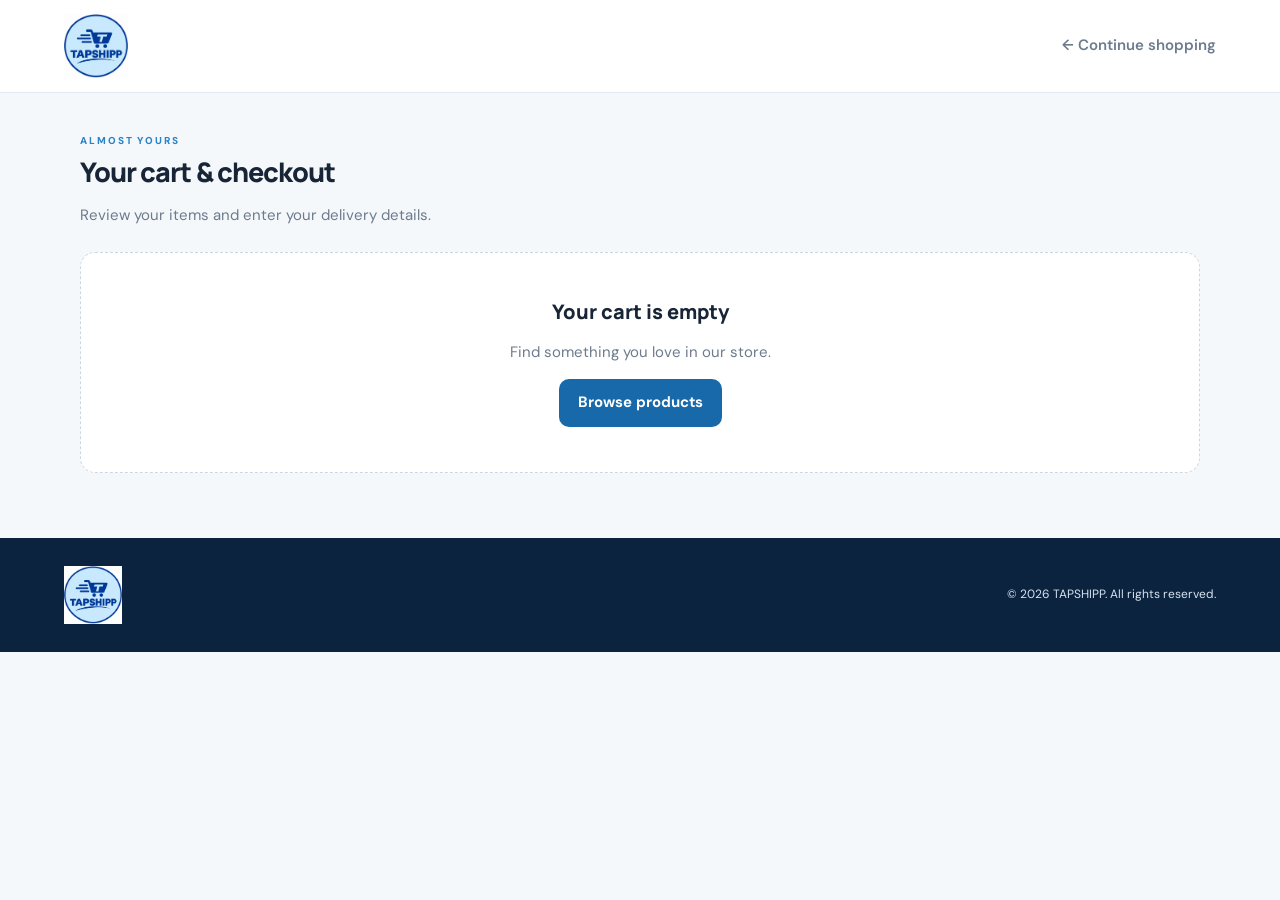
==== checkout.html @ 96ce44f7 "Update checkout.html" ====
<!doctype html>
<html lang="en">
<head>
  <meta charset="utf-8">
  <meta name="viewport" content="width=device-width, initial-scale=1">
  <meta name="theme-color" content="#102b4e">

  <title>Your Cart & Checkout | TAPSHIPP</title>

  <link rel="stylesheet" href="style.css">
  <link rel="preconnect" href="https://script.google.com">
  <link rel="preconnect" href="https://script.googleusercontent.com">

  <script src="https://checkout.razorpay.com/v1/checkout.js"></script>
  <script defer src="app.js"></script>

  <style>
    .site-header .brand,
    .site-footer .brand {
      display: inline-flex;
      align-items: center;
      text-decoration: none;
    }

    .site-logo {
      display: block;
      width: 150px;
      height: 64px;
      object-fit: contain;
      object-position: left center;
    }

    .footer-brand .site-logo {
      width: 135px;
      height: 58px;
    }

    .free-delivery {
      color: #16803c;
      font-weight: 700;
    }

    @media (max-width: 600px) {
      .site-logo {
        width: 118px;
        height: 52px;
      }

      .footer-brand .site-logo {
        width: 110px;
        height: 48px;
      }
    }
  </style>
</head>

<body data-page="checkout">

  <header class="site-header">
    <a class="brand" href="index.html" aria-label="TAPSHIPP home">
      <img class="site-logo" src="tapshipp-logo.png" alt="TAPSHIPP — Shop Smart. Live Better.">
    </a>
    <a class="back-link" href="index.html">← Continue shopping</a>
  </header>

  <main class="page-shell checkout-shell">

    <div class="page-title">
      <span class="eyebrow">ALMOST YOURS</span>
      <h1>Your cart & checkout</h1>
      <p class="muted">Review your items and enter your delivery details.</p>
    </div>

    <div id="checkoutEmpty" class="empty-state hidden">
      <strong>Your cart is empty</strong>
      <p>Find something you love in our store.</p>
      <a class="btn btn-primary" href="index.html">Browse products</a>
    </div>

    <div id="checkoutLayout" class="checkout-layout">

      <section class="checkout-main">

        <div class="panel">
          <div class="panel-heading">
            <h2>1. Your items</h2>
            <button id="clearCart" class="text-button">Clear cart</button>
          </div>
          <div id="cartItems"></div>
        </div>

        <form id="checkoutForm" class="panel checkout-form">

          <div class="panel-heading">
            <h2>2. Delivery information</h2>
          </div>

          <div class="form-grid">

            <label>Full name
              <input name="customerName" autocomplete="name" required maxlength="100" placeholder="Your full name">
            </label>

            <label>Mobile number
              <input name="phone" type="tel" inputmode="numeric" autocomplete="tel" required pattern="[6-9][0-9]{9}" maxlength="10" placeholder="10-digit mobile number">
            </label>

            <label class="full-field">Email address (optional)
              <input name="email" type="email" autocomplete="email" maxlength="150" placeholder="you@example.com">
            </label>

            <label class="full-field">House / building / street
              <textarea name="address" autocomplete="street-address" required maxlength="500" rows="3" placeholder="Enter your complete delivery address"></textarea>
            </label>

            <label>City / Town
              <input name="city" required maxlength="80" placeholder="City or town">
            </label>

            <label>District
              <input name="district" required maxlength="80" placeholder="District">
            </label>

            <label>State
              <input name="state" required maxlength="80" value="Kerala">
            </label>

            <label>PIN code
              <input name="pincode" inputmode="numeric" required pattern="[1-9][0-9]{5}" maxlength="6" placeholder="6-digit PIN code">
            </label>

            <label class="full-field">Order note (optional)
              <textarea name="note" rows="2" maxlength="300" placeholder="Any delivery instructions?"></textarea>
            </label>

          </div>

          <div class="payment-note">
            <strong>Secure online payment with Razorpay</strong>
            <p>Pay using the payment methods enabled on your Razorpay account, such as UPI, cards or netbanking. Your order is confirmed only after TAPSHIPP verifies the payment.</p>
          </div>

          <label class="consent">
            <input type="checkbox" required>
            I confirm that my contact and delivery details are correct.
          </label>

          <button class="btn btn-primary btn-wide" type="submit" id="placeOrderBtn">
            Pay securely with Razorpay <span>→</span>
          </button>

          <p class="fine-print">
            By placing this order, you agree to the store's delivery, return and privacy policies.
          </p>

          <div id="checkoutMessage" class="form-message" role="status"></div>

        </form>
      </section>

     
<aside class="panel order-summary">
  <h2>Order summary</h2>

  <div class="summary-line">
    <span>Items subtotal</span>
    <strong id="subtotalValue">₹0.00</strong>
  </div>

  <div class="summary-line">
    <span>Delivery</span>
    <strong id="deliveryValue" class="free-delivery">FREE</strong>
  </div>

  <div class="summary-line total-line">
    <span>Estimated total</span>
    <strong id="totalValue">₹0.00</strong>
  </div>

  <p class="fine-print">
    Enjoy FREE DELIVERY on your TAPSHIPP orders!
  </p>
</aside>
  
        <div class="summary-line total-line">
          <span>Estimated total</span>
          <strong id="totalValue">₹0.00</strong>
        </div>

        <p class="fine-print">
          Enjoy FREE DELIVERY on your TAPSHIPP orders!
        </p>

      </aside>

    </div>
  </main>


<footer class="site-footer">
  <a class="brand footer-brand" href="index.html" aria-label="TAPSHIPP home">
    <img class="site-logo" src="tapshipp-logo.png" alt="TAPSHIPP — Shop Smart. Live Better.">
  </a>
  <p>© <span id="year"></span> TAPSHIPP. All rights reserved.</p>
</footer>


</body>
</html>
---- style.css ----
@import url('https://fonts.googleapis.com/css2?family=DM+Sans:wght@400;500;600;700;800&family=Manrope:wght@400;500;600;700;800&display=swap');
:root{--navy:#102b4e;--blue:#1769aa;--blue2:#2589d7;--ink:#172536;--muted:#6c7b8d;--line:#e4eaf0;--bg:#f5f8fb;--white:#fff;--green:#16845b;--red:#c44545;--shadow:0 12px 35px rgba(16,43,78,.08);--radius:18px}
*{box-sizing:border-box}html{scroll-behavior:smooth}body{margin:0;background:var(--bg);color:var(--ink);font-family:'DM Sans',Arial,sans-serif;font-size:15px;line-height:1.55}a{color:inherit;text-decoration:none}button,input,textarea,select{font:inherit}button{cursor:pointer}.announcement{padding:8px 16px;background:#0c2340;color:#dceaf8;text-align:center;font-size:12px;letter-spacing:.04em}.site-header{height:auto;min-height:76px;padding:14px max(5vw,22px);background:#fff;display:flex;align-items:center;gap:28px;border-bottom:1px solid var(--line);position:relative;z-index:3}.brand{display:flex;align-items:center;gap:10px;color:var(--navy);font-family:Manrope,sans-serif;font-weight:800;font-size:19px;letter-spacing:.035em;white-space:nowrap}.brand small{display:block;font:700 8px 'DM Sans',sans-serif;letter-spacing:.17em;color:#7c8da0}.brand-mark{width:44px;height:44px;flex:0 0 44px;display:block;object-fit:contain;border-radius:50%;background:#fff}.header-search{display:flex;flex:1;max-width:620px;height:43px;border:1px solid #dce4ec;border-radius:10px;overflow:hidden;background:#f8fafc}.header-search input{border:0;background:transparent;outline:0;padding:0 15px;min-width:0;flex:1}.header-search button{width:48px;border:0;background:var(--blue);color:white;font-size:24px}.header-actions{margin-left:auto;display:flex;align-items:center;gap:25px;font-weight:600;font-size:14px}.cart-link{white-space:nowrap}.count{display:inline-grid;place-items:center;min-width:22px;height:22px;padding:0 5px;border-radius:99px;background:#e7f2fb;color:var(--blue);font-size:12px;margin-left:4px}.back-link{margin-left:auto;color:var(--muted);font-weight:600}.hero{margin:26px auto 0;width:min(1180px,92%);min-height:360px;border-radius:25px;overflow:hidden;background:linear-gradient(115deg,#102b4e 0%,#164d7c 60%,#2187c9 100%);color:#fff;display:flex;align-items:center;justify-content:space-between;padding:55px 8%;position:relative}.hero-copy{max-width:560px;position:relative;z-index:1}.eyebrow{font-size:10px;font-weight:800;letter-spacing:.19em;color:#2a83c6}.hero .eyebrow{color:#a8d9ff}.hero h1{font:800 clamp(34px,5vw,57px)/1.12 Manrope,sans-serif;letter-spacing:-.045em;margin:13px 0}.hero h1 em{font-style:normal;color:#9bd8ff}.hero p{max-width:440px;color:#d4e6f5;margin:0 0 25px}.hero-art{width:330px;height:260px;position:relative;display:grid;place-items:center}.hero-circle{position:absolute;width:260px;height:260px;border-radius:50%;background:rgba(255,255,255,.09);border:1px solid rgba(255,255,255,.16)}.hero-card{position:relative;width:190px;height:220px;transform:rotate(7deg);border-radius:18px;background:linear-gradient(145deg,#fff,#d9edfa);color:var(--navy);box-shadow:0 25px 50px #061b3470;padding:24px;display:flex;flex-direction:column;justify-content:space-between}.hero-card span{align-self:flex-start;background:#e0f2ff;color:#1769aa;font-size:10px;font-weight:800;padding:4px 9px;border-radius:20px}.hero-card strong{font:800 36px/.95 Manrope;letter-spacing:-.05em}.hero-card small{font-size:8px;letter-spacing:.15em;color:#65819a;font-weight:800}.btn{display:inline-flex;align-items:center;justify-content:center;gap:12px;border:0;border-radius:10px;padding:12px 19px;font-weight:700;transition:.2s}.btn:hover{transform:translateY(-1px);filter:brightness(1.04)}.btn-light{background:#fff;color:var(--navy)}.btn-primary{background:var(--blue);color:#fff}.btn-outline{background:#fff;border:1px solid #cdd9e5;color:var(--navy)}.btn-wide{width:100%;padding:15px}.section{width:min(1180px,92%);margin:55px auto}.section-heading{display:flex;align-items:end;justify-content:space-between;margin-bottom:22px;gap:20px}.section-heading h2,.page-title h1{font:800 27px/1.2 Manrope,sans-serif;letter-spacing:-.035em;margin:5px 0}.muted{color:var(--muted)}.section-heading p{margin:5px 0 0}.category-list{display:flex;gap:10px;flex-wrap:wrap}.category-chip{border:1px solid var(--line);background:#fff;border-radius:30px;padding:9px 17px;color:#526579;font-weight:600}.category-chip.active,.category-chip:hover{background:var(--navy);border-color:var(--navy);color:#fff}.sort-select{border:1px solid var(--line);background:#fff;border-radius:9px;padding:10px 13px;color:#40556b}.product-grid{display:grid;grid-template-columns:repeat(4,minmax(0,1fr));gap:18px}.product-card{background:#fff;border:1px solid #e9eef3;border-radius:15px;overflow:hidden;transition:.22s;min-width:0}.product-card:hover{transform:translateY(-4px);box-shadow:var(--shadow)}.product-image-link{display:block;background:#eef3f7;aspect-ratio:1.12/1;position:relative;overflow:hidden}.product-image-link img{width:100%;height:100%;object-fit:cover;display:block;transition:transform .3s}.product-card:hover img{transform:scale(1.04)}.discount-tag{position:absolute;left:12px;top:12px;background:#e8f6ef;color:#13764f;border-radius:5px;padding:4px 7px;font-size:11px;font-weight:800}.product-card-body{padding:14px}.product-category{font-size:10px;text-transform:uppercase;letter-spacing:.12em;color:#7b8b9b;font-weight:800}.product-card h3{font-size:14px;line-height:1.35;margin:6px 0 8px;min-height:38px}.price-row{display:flex;align-items:baseline;gap:8px;flex-wrap:wrap}.price{font-size:18px;font-weight:800;color:var(--navy)}.mrp{font-size:12px;color:#8996a4;text-decoration:line-through}.card-actions{display:flex;gap:8px;margin-top:13px}.card-actions .btn{flex:1;padding:9px 8px;font-size:12px}.trust-strip{width:min(1180px,92%);margin:55px auto;background:#eaf2f8;border-radius:16px;padding:23px 30px;display:flex;justify-content:space-around;gap:20px}.trust-strip>div{display:flex;align-items:center;gap:12px}.trust-strip b{width:38px;height:38px;border-radius:12px;background:#fff;color:var(--blue);display:grid;place-items:center;font-size:20px}.trust-strip strong,.trust-strip small{display:block}.trust-strip small{font-size:11px;color:var(--muted)}.site-footer{background:#0c2340;color:#d5e3ef;padding:28px max(5vw,22px);display:flex;align-items:center;justify-content:space-between;gap:20px;font-size:12px}.footer-brand{color:white}.footer-brand small{color:#91a8bd}.site-footer>div{display:flex;gap:18px}.page-shell{width:min(1120px,92%);margin:25px auto 65px}.breadcrumbs{font-size:12px;color:#8190a0;margin-bottom:20px}.breadcrumbs a{color:var(--blue)}.product-detail{display:grid;grid-template-columns:minmax(0,1.05fr) minmax(0,.95fr);gap:42px;background:#fff;border:1px solid var(--line);border-radius:18px;padding:25px}.gallery-main{aspect-ratio:1/1;background:#f0f4f7;border-radius:13px;overflow:hidden}.gallery-main img{width:100%;height:100%;object-fit:contain}.thumbs{display:flex;gap:10px;margin-top:12px;flex-wrap:wrap}.thumb{width:65px;height:65px;border:2px solid transparent;border-radius:9px;padding:2px;background:#f1f4f7;overflow:hidden}.thumb.active{border-color:var(--blue)}.thumb img{width:100%;height:100%;object-fit:cover}.detail-info{padding:8px 4px}.detail-info h1{font:800 29px/1.2 Manrope;letter-spacing:-.04em;margin:8px 0}.brand-line{color:#7a8a99;font-size:13px}.detail-price{display:flex;align-items:center;gap:11px;margin:18px 0 4px}.detail-price .price{font-size:28px}.detail-discount{color:#16845b;font-weight:800;font-size:13px}.stock{font-size:12px;font-weight:700;color:var(--green);margin:12px 0}.stock.out{color:var(--red)}.detail-description{color:#58697a;margin:18px 0}.detail-info h3{font-size:14px;margin:18px 0 8px}.feature-list{padding-left:19px;color:#53677a;font-size:13px}.feature-list li{margin:5px 0}.quantity-row{display:flex;align-items:center;gap:13px;margin:20px 0}.quantity-control{display:flex;align-items:center;border:1px solid var(--line);border-radius:8px;overflow:hidden}.quantity-control button{border:0;background:#f5f8fb;width:34px;height:36px}.quantity-control span{min-width:35px;text-align:center;font-weight:700}.detail-actions{display:flex;gap:10px}.detail-actions .btn{flex:1}.info-accordion{border-top:1px solid var(--line);padding:13px 0}.info-accordion summary{font-weight:700;font-size:13px;cursor:pointer}.info-accordion p{font-size:13px;color:var(--muted);margin:8px 0 0}.related-section{margin-top:45px}.compact-grid{grid-template-columns:repeat(4,minmax(0,1fr))}.loading{grid-column:1/-1;padding:45px;text-align:center;color:var(--muted)}.empty-state{padding:45px 20px;text-align:center;background:#fff;border:1px dashed #cbd7e2;border-radius:15px}.empty-state strong{font:800 20px Manrope}.empty-state p{color:var(--muted)}.hidden{display:none!important}.checkout-shell{max-width:1120px}.page-title{margin:35px 0 25px}.checkout-layout{display:grid;grid-template-columns:minmax(0,1.5fr) minmax(270px,.8fr);gap:22px;align-items:start}.checkout-main{display:grid;gap:18px}.panel{background:#fff;border:1px solid var(--line);border-radius:15px;padding:22px}.panel-heading{display:flex;justify-content:space-between;align-items:center;margin-bottom:17px}.panel h2{font:800 17px Manrope;margin:0}.text-button{border:0;background:transparent;color:var(--red);font-size:12px;font-weight:700}.cart-row{display:grid;grid-template-columns:75px 1fr auto;gap:13px;padding:13px 0;border-top:1px solid #edf1f4;align-items:center}.cart-row:first-child{border-top:0}.cart-row img{width:75px;height:75px;object-fit:cover;border-radius:9px;background:#f1f4f7}.cart-row h3{font-size:13px;margin:0 0 4px}.cart-row .muted{font-size:11px}.cart-row-end{text-align:right}.cart-row-end strong{display:block;color:var(--navy)}.remove-item{border:0;background:none;color:var(--red);font-size:11px;margin-top:4px}.mini-qty{display:flex;align-items:center;gap:7px;margin-top:6px}.mini-qty button{width:23px;height:23px;border:1px solid var(--line);background:#fff;border-radius:5px}.checkout-form .panel-heading{margin-bottom:20px}.form-grid{display:grid;grid-template-columns:1fr 1fr;gap:14px}.form-grid label{font-size:12px;font-weight:700;color:#536477;display:flex;flex-direction:column;gap:6px}.form-grid input,.form-grid textarea{width:100%;border:1px solid #dce4eb;border-radius:8px;padding:11px 12px;outline:0;background:#fff;color:var(--ink)}.form-grid input:focus,.form-grid textarea:focus{border-color:var(--blue);box-shadow:0 0 0 3px #1769aa16}.full-field{grid-column:1/-1}.payment-note{margin:20px 0 14px;padding:14px;border-radius:10px;background:#f0f6fb;border:1px solid #dfebf5}.payment-note strong{font-size:13px}.payment-note p{font-size:11px;color:var(--muted);margin:4px 0 0}.consent{display:flex;gap:9px;align-items:flex-start;font-size:11px;color:#5f6f7e;margin:15px 0}.consent input{margin-top:3px}.fine-print{font-size:10px;color:#8995a1}.form-message{font-size:12px;margin-top:10px;color:var(--red)}.order-summary{position:sticky;top:20px}.order-summary h2{margin-bottom:20px}.summary-line{display:flex;justify-content:space-between;gap:15px;padding:10px 0;border-bottom:1px solid #edf1f4;font-size:13px}.summary-line strong{color:var(--navy)}.total-line{font-size:15px;border:0;padding-top:17px}.success-wrap{min-height:75vh;display:grid;place-items:center;padding:30px 16px}.success-card{max-width:560px;width:100%;background:#fff;border:1px solid var(--line);border-radius:20px;padding:42px;text-align:center;box-shadow:var(--shadow)}.success-icon{width:58px;height:58px;margin:0 auto 20px;background:#e5f6ee;color:#16845b;border-radius:50%;display:grid;place-items:center;font-size:28px;font-weight:800}.success-card h1{font:800 29px/1.2 Manrope;letter-spacing:-.04em}.success-card p{color:var(--muted)}.order-reference{margin:24px 0;padding:15px;background:#f2f6f9;border-radius:10px;color:#718091;font-size:11px}.order-reference strong{display:block;color:var(--navy);font-size:18px;margin-top:4px}.small{font-size:11px}
@media(max-width:900px){.product-grid,.compact-grid{grid-template-columns:repeat(3,minmax(0,1fr))}.hero{padding:42px 6%}.hero-art{width:260px}.product-detail{gap:25px}.checkout-layout{grid-template-columns:1fr}.order-summary{position:static;grid-row:1}.trust-strip{flex-wrap:wrap;justify-content:flex-start}}
@media(max-width:650px){.site-header{padding:12px 4%;gap:12px;flex-wrap:wrap}.brand{font-size:16px;gap:8px}.brand-mark{width:38px;height:38px;flex-basis:38px}.header-search{order:3;flex-basis:100%;max-width:none;height:40px}.header-actions{gap:13px;font-size:12px}.back-link{font-size:12px}.hero{width:92%;min-height:300px;padding:32px 25px;border-radius:18px}.hero-art{position:absolute;right:-65px;bottom:-35px;opacity:.42;transform:scale(.8)}.hero-copy{max-width:100%}.hero h1{font-size:37px}.hero p{font-size:13px;max-width:290px}.section{margin:40px auto}.section-heading h2{font-size:23px}.product-grid,.compact-grid{grid-template-columns:repeat(2,minmax(0,1fr));gap:11px}.product-card-body{padding:10px}.product-card h3{font-size:12px;min-height:34px}.price{font-size:16px}.card-actions{gap:5px}.card-actions .btn{font-size:10px;padding:8px 5px}.product-heading{align-items:flex-start;flex-direction:column}.sort-select{width:100%}.trust-strip{padding:18px;display:grid;grid-template-columns:1fr;gap:14px}.site-footer{flex-direction:column;align-items:flex-start}.site-footer>div{flex-wrap:wrap}.product-detail{grid-template-columns:1fr;padding:14px;gap:20px}.detail-info h1{font-size:25px}.detail-actions{flex-direction:column}.page-shell{margin-top:17px}.panel{padding:16px}.form-grid{grid-template-columns:1fr}.full-field{grid-column:auto}.cart-row{grid-template-columns:58px 1fr auto;gap:9px}.cart-row img{width:58px;height:58px}.cart-row h3{font-size:12px}.cart-row-end strong{font-size:12px}.success-card{padding:28px 20px}.success-card h1{font-size:25px}}
@media(max-width:380px){.product-grid,.compact-grid{grid-template-columns:1fr 1fr}.hero h1{font-size:32px}.header-actions{gap:8px}}
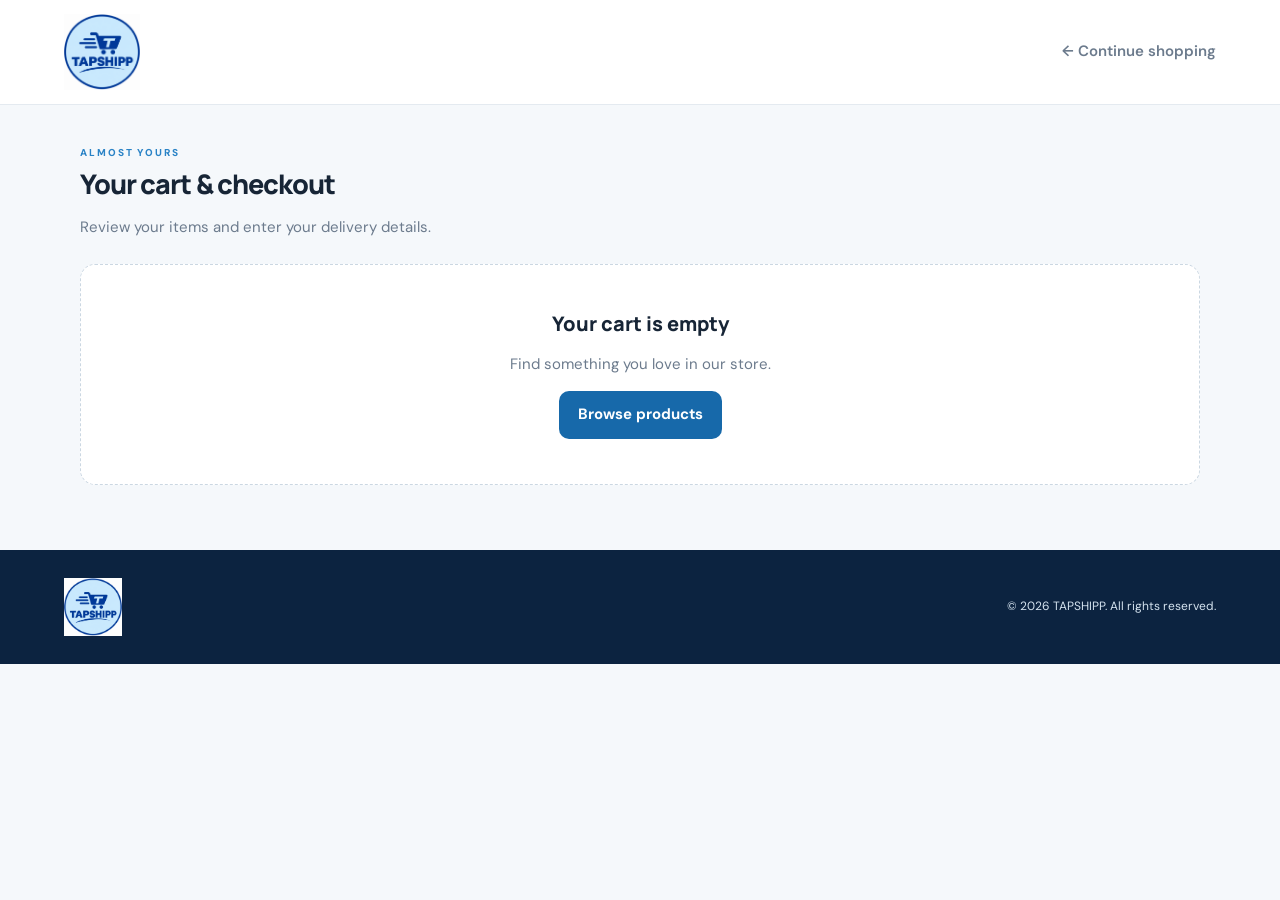
==== commit 25c97661: "Add files via upload" ====
--- a/checkout.html
+++ b/checkout.html
@@ -1,210 +1,81 @@
-
 <!doctype html>
 <html lang="en">
 <head>
-  <meta charset="utf-8">
-  <meta name="viewport" content="width=device-width, initial-scale=1">
-  <meta name="theme-color" content="#102b4e">
-
-  <title>Your Cart & Checkout | TAPSHIPP</title>
-
-  <link rel="stylesheet" href="style.css">
-  <link rel="preconnect" href="https://script.google.com">
-  <link rel="preconnect" href="https://script.googleusercontent.com">
-
-  <script src="https://checkout.razorpay.com/v1/checkout.js"></script>
-  <script defer src="app.js"></script>
+  <meta charset="utf-8"><meta name="viewport" content="width=device-width, initial-scale=1"><meta name="theme-color" content="#102b4e">
+  <title>Your Cart & Checkout | TAPSHIPP</title><link rel="stylesheet" href="style.css"><link rel="preconnect" href="https://script.google.com"><link rel="preconnect" href="https://script.googleusercontent.com"><script src="https://checkout.razorpay.com/v1/checkout.js"></script><script defer src="app.js"></script>
 
   <style>
+    /* Official TAPSHIPP logo */
     .site-header .brand,
     .site-footer .brand {
-      display: inline-flex;
+      display: flex;
       align-items: center;
       text-decoration: none;
+      flex-shrink: 0;
     }
-
-    .site-logo {
+    .tapshipp-logo {
       display: block;
-      width: 150px;
-      height: 64px;
+      width: 76px;
+      height: 76px;
       object-fit: contain;
-      object-position: left center;
     }
-
-    .footer-brand .site-logo {
-      width: 135px;
+    .footer-tapshipp-logo {
+      width: 58px;
       height: 58px;
     }
-
-    .free-delivery {
-      color: #16803c;
-      font-weight: 700;
-    }
-
     @media (max-width: 600px) {
-      .site-logo {
-        width: 118px;
-        height: 52px;
+      .site-header .tapshipp-logo {
+        width: 58px;
+        height: 58px;
       }
-
-      .footer-brand .site-logo {
-        width: 110px;
-        height: 48px;
+      .site-header {
+        gap: 12px;
       }
     }
   </style>
+
 </head>
-
 <body data-page="checkout">
-
   <header class="site-header">
-    <a class="brand" href="index.html" aria-label="TAPSHIPP home">
-      <img class="site-logo" src="tapshipp-logo.png" alt="TAPSHIPP — Shop Smart. Live Better.">
+    <a class="brand" href="index.html" aria-label="TAPSHIPP Home">
+      <img src="[data-uri]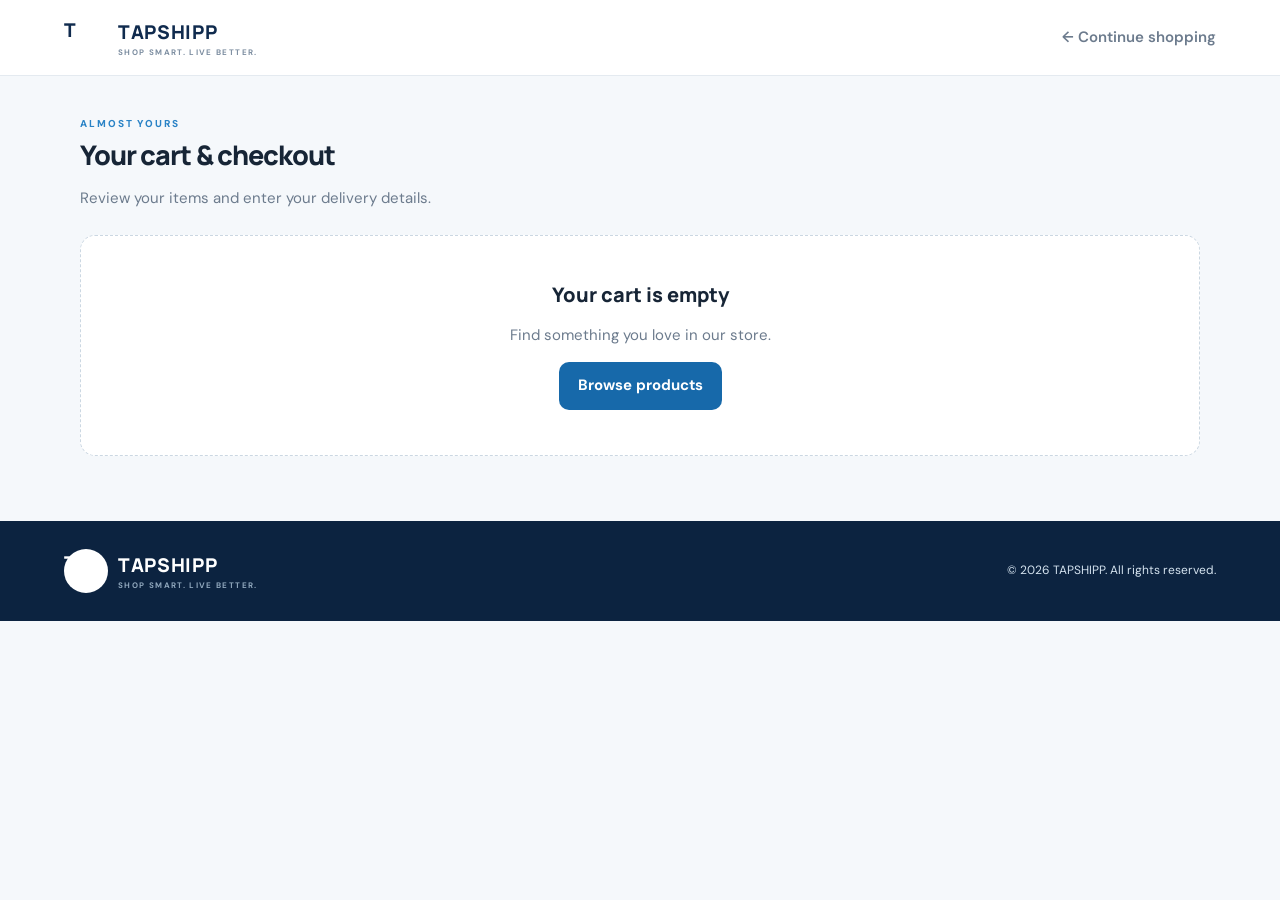
==== commit a98e0761: "Add files via upload" ====
--- a/checkout.html
+++ b/checkout.html
@@ -1,81 +1,40 @@
-<!doctype html>
-<html lang="en">
-<head>
-  <meta charset="utf-8"><meta name="viewport" content="width=device-width, initial-scale=1"><meta name="theme-color" content="#102b4e">
-  <title>Your Cart & Checkout | TAPSHIPP</title><link rel="stylesheet" href="style.css"><link rel="preconnect" href="https://script.google.com"><link rel="preconnect" href="https://script.googleusercontent.com"><script src="https://checkout.razorpay.com/v1/checkout.js"></script><script defer src="app.js"></script>
-
-  <style>
-    /* Official TAPSHIPP logo */
-    .site-header .brand,
-    .site-footer .brand {
-      display: flex;
-      align-items: center;
-      text-decoration: none;
-      flex-shrink: 0;
-    }
-    .tapshipp-logo {
-      display: block;
-      width: 76px;
-      height: 76px;
-      object-fit: contain;
-    }
-    .footer-tapshipp-logo {
-      width: 58px;
-      height: 58px;
-    }
-    @media (max-width: 600px) {
-      .site-header .tapshipp-logo {
-        width: 58px;
-        height: 58px;
-      }
-      .site-header {
-        gap: 12px;
-      }
-    }
-  </style>
-
-</head>
-<body data-page="checkout">
-  <header class="site-header">
-    <a class="brand" href="index.html" aria-label="TAPSHIPP Home">
-      <img src="[data-uri]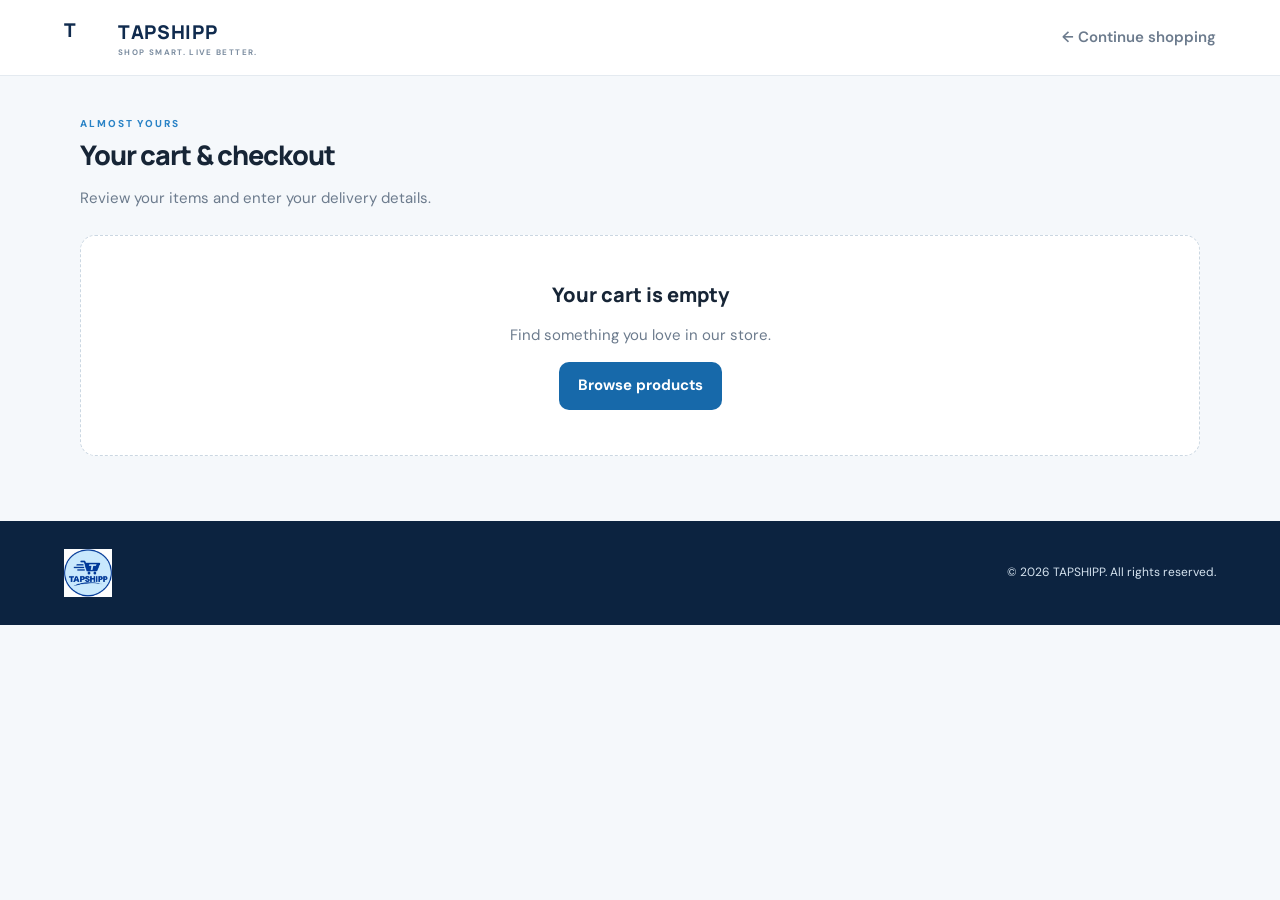
==== commit dad84403: "Update checkout.html" ====
--- a/checkout.html
+++ b/checkout.html
@@ -1,40 +1,256 @@
+
 <!doctype html>
 <html lang="en">
 <head>
-  <meta charset="utf-8"><meta name="viewport" content="width=device-width, initial-scale=1"><meta name="theme-color" content="#102b4e">
-  <title>Your Cart & Checkout | TAPSHIPP</title><link rel="stylesheet" href="style.css"><link rel="preconnect" href="https://script.google.com"><link rel="preconnect" href="https://script.googleusercontent.com"><script src="https://checkout.razorpay.com/v1/checkout.js"></script><script defer src="app.js"></script>
+  <meta charset="utf-8">
+  <meta name="viewport" content="width=device-width, initial-scale=1">
+  <meta name="theme-color" content="#102b4e">
+
+  <title>Your Cart & Checkout | TAPSHIPP</title>
+
+  <link rel="stylesheet" href="style.css">
+
+  <link rel="preconnect" href="https://script.google.com">
+  <link rel="preconnect" href="https://script.googleusercontent.com">
+
+  <script src="https://checkout.razorpay.com/v1/checkout.js"></script>
+  <script defer src="app.js"></script>
 </head>
+
 <body data-page="checkout">
-  <header class="site-header"><a class="brand" href="index.html"><span class="brand-mark">T</span><span>TAPSHIPP<small>SHOP SMART. LIVE BETTER.</small></span></a><a class="back-link" href="index.html">← Continue shopping</a></header>
+
+  <!-- HEADER -->
+  <header class="site-header">
+    <a class="brand" href="index.html">
+      <span class="brand-mark">T</span>
+      <span>
+        TAPSHIPP
+        <small>SHOP SMART. LIVE BETTER.</small>
+      </span>
+    </a>
+
+    <a class="back-link" href="index.html">← Continue shopping</a>
+  </header>
+
+  <!-- MAIN CHECKOUT -->
   <main class="page-shell checkout-shell">
-    <div class="page-title"><span class="eyebrow">ALMOST YOURS</span><h1>Your cart & checkout</h1><p class="muted">Review your items and enter your delivery details.</p></div>
-    <div id="checkoutEmpty" class="empty-state hidden"><strong>Your cart is empty</strong><p>Find something you love in our store.</p><a class="btn btn-primary" href="index.html">Browse products</a></div>
+
+    <div class="page-title">
+      <span class="eyebrow">ALMOST YOURS</span>
+      <h1>Your cart & checkout</h1>
+      <p class="muted">Review your items and enter your delivery details.</p>
+    </div>
+
+    <!-- EMPTY CART -->
+    <div id="checkoutEmpty" class="empty-state hidden">
+      <strong>Your cart is empty</strong>
+      <p>Find something you love in our store.</p>
+      <a class="btn btn-primary" href="index.html">Browse products</a>
+    </div>
+
     <div id="checkoutLayout" class="checkout-layout">
+
       <section class="checkout-main">
-        <div class="panel"><div class="panel-heading"><h2>1. Your items</h2><button id="clearCart" class="text-button">Clear cart</button></div><div id="cartItems"></div></div>
+
+        <!-- CART ITEMS -->
+        <div class="panel">
+          <div class="panel-heading">
+            <h2>1. Your items</h2>
+            <button id="clearCart" class="text-button" type="button">
+              Clear cart
+            </button>
+          </div>
+
+          <div id="cartItems"></div>
+        </div>
+
+        <!-- CUSTOMER DETAILS -->
         <form id="checkoutForm" class="panel checkout-form">
-          <div class="panel-heading"><h2>2. Delivery information</h2></div>
+
+          <div class="panel-heading">
+            <h2>2. Delivery information</h2>
+          </div>
+
           <div class="form-grid">
-            <label>Full name <input name="customerName" autocomplete="name" required maxlength="100" placeholder="Your full name"></label>
-            <label>Mobile number <input name="phone" type="tel" inputmode="numeric" autocomplete="tel" required pattern="[6-9][0-9]{9}" maxlength="10" placeholder="10-digit mobile number"></label>
-            <label class="full-field">Email address (optional) <input name="email" type="email" autocomplete="email" maxlength="150" placeholder="you@example.com"></label>
-            <label class="full-field">House / building / street <textarea name="address" autocomplete="street-address" required maxlength="500" rows="3" placeholder="Enter your complete delivery address"></textarea></label>
-            <label>City / Town <input name="city" required maxlength="80" placeholder="City or town"></label>
-            <label>District <input name="district" required maxlength="80" placeholder="District"></label>
-            <label>State <input name="state" required maxlength="80" value="Kerala"></label>
-            <label>PIN code <input name="pincode" inputmode="numeric" required pattern="[1-9][0-9]{5}" maxlength="6" placeholder="6-digit PIN code"></label>
-            <label class="full-field">Order note (optional) <textarea name="note" rows="2" maxlength="300" placeholder="Any delivery instructions?"></textarea></label>
-          </div>
-          <div class="payment-note"><strong>Secure online payment with Razorpay</strong><p>Pay using the payment methods enabled on your Razorpay account, such as UPI, cards or netbanking. Your order is confirmed only after TAPSHIPP verifies the payment.</p></div>
-          <label class="consent"><input type="checkbox" required> I confirm that my contact and delivery details are correct.</label>
-          <button class="btn btn-primary btn-wide" type="submit" id="placeOrderBtn">Pay securely with Razorpay <span>→</span></button>
-          <p class="fine-print">By placing this order, you agree to the store's delivery, return and privacy policies.</p>
-          <div id="checkoutMessage" class="form-message" role="status"></div>
+
+            <label>
+              Full name
+              <input
+                name="customerName"
+                autocomplete="name"
+                required
+                maxlength="100"
+                placeholder="Your full name">
+            </label>
+
+            <label>
+              Mobile number
+              <input
+                name="phone"
+                type="tel"
+                inputmode="numeric"
+                autocomplete="tel"
+                required
+                pattern="[6-9][0-9]{9}"
+                maxlength="10"
+                placeholder="10-digit mobile number">
+            </label>
+
+            <label class="full-field">
+              Email address (optional)
+              <input
+                name="email"
+                type="email"
+                autocomplete="email"
+                maxlength="150"
+                placeholder="you@example.com">
+            </label>
+
+            <label class="full-field">
+              House / building / street
+              <textarea
+                name="address"
+                autocomplete="street-address"
+                required
+                maxlength="500"
+                rows="3"
+                placeholder="Enter your complete delivery address"></textarea>
+            </label>
+
+            <label>
+              City / Town
+              <input
+                name="city"
+                required
+                maxlength="80"
+                placeholder="City or town">
+            </label>
+
+            <label>
+              District
+              <input
+                name="district"
+                required
+                maxlength="80"
+                placeholder="District">
+            </label>
+
+            <label>
+              State
+              <input
+                name="state"
+                required
+                maxlength="80"
+                value="Kerala">
+            </label>
+
+            <label>
+              PIN code
+              <input
+                name="pincode"
+                inputmode="numeric"
+                required
+                pattern="[1-9][0-9]{5}"
+                maxlength="6"
+                placeholder="6-digit PIN code">
+            </label>
+
+            <label class="full-field">
+              Order note (optional)
+              <textarea
+                name="note"
+                rows="2"
+                maxlength="300"
+                placeholder="Any delivery instructions?"></textarea>
+            </label>
+
+          </div>
+
+          <!-- PAYMENT INFORMATION -->
+          <div class="payment-note">
+            <strong>Secure online payment with Razorpay</strong>
+            <p>
+              Pay using the payment methods enabled on your Razorpay account,
+              such as UPI, cards or netbanking. Your order is confirmed only
+              after TAPSHIPP verifies the payment.
+            </p>
+          </div>
+
+          <!-- CUSTOMER CONSENT -->
+          <label class="consent">
+            <input type="checkbox" required>
+            I confirm that my contact and delivery details are correct.
+          </label>
+
+          <!-- PAYMENT BUTTON -->
+          <button
+            class="btn btn-primary btn-wide"
+            type="submit"
+            id="placeOrderBtn">
+            Pay securely with Razorpay <span>→</span>
+          </button>
+
+          <p class="fine-print">
+            By placing this order, you agree to the store's delivery,
+            return and privacy policies.
+          </p>
+
+          <div
+            id="checkoutMessage"
+            class="form-message"
+            role="status">
+          </div>
+
         </form>
+
       </section>
-      <aside class="panel order-summary"><h2>Order summary</h2><div class="summary-line"><span>Items subtotal</span><strong id="subtotalValue">₹0.00</strong></div><div class="summary-line"><span>Delivery</span><strong id="deliveryValue">Calculated by store</strong></div><div class="summary-line total-line"><span>Estimated total</span><strong id="totalValue">₹0.00 + delivery</strong></div><p class="fine-print">Delivery charge is currently configured as ₹0 in the backend. Set your actual shipping calculation before launch. The final amount shown in Razorpay is the amount charged.</p></aside>
+
+      <!-- ORDER SUMMARY -->
+      <aside class="panel order-summary">
+
+        <h2>Order summary</h2>
+
+        <div class="summary-line">
+          <span>Items subtotal</span>
+          <strong id="subtotalValue">₹0.00</strong>
+        </div>
+
+        <div class="summary-line">
+          <span>Delivery</span>
+          <strong id="deliveryValue">FREE</strong>
+        </div>
+
+        <div class="summary-line total-line">
+          <span>Estimated total</span>
+          <strong id="totalValue">₹0.00</strong>
+        </div>
+
+        <p class="fine-print">
+          Enjoy FREE DELIVERY on your TAPSHIPP order.
+          No additional delivery charges apply.
+        </p>
+
+      </aside>
+
     </div>
+
   </main>
-  <footer class="site-footer"><a class="brand footer-brand" href="index.html"><span class="brand-mark">T</span><span>TAPSHIPP<small>SHOP SMART. LIVE BETTER.</small></span></a><p>© <span id="year"></span> TAPSHIPP. All rights reserved.</p></footer>
+
+  <!-- FOOTER -->
+  <footer class="site-footer">
+
+    <a class="brand footer-brand" href="index.html">
+      <img
+        src="tapshipp-logo.png"
+        alt="TAPSHIPP Logo"
+        style="height:48px;width:auto;max-width:180px;object-fit:contain;">
+    </a>
+
+    <p>
+      © <span id="year"></span> TAPSHIPP. All rights reserved.
+    </p>
+
+  </footer>
+
 </body>
-</html>+</html>
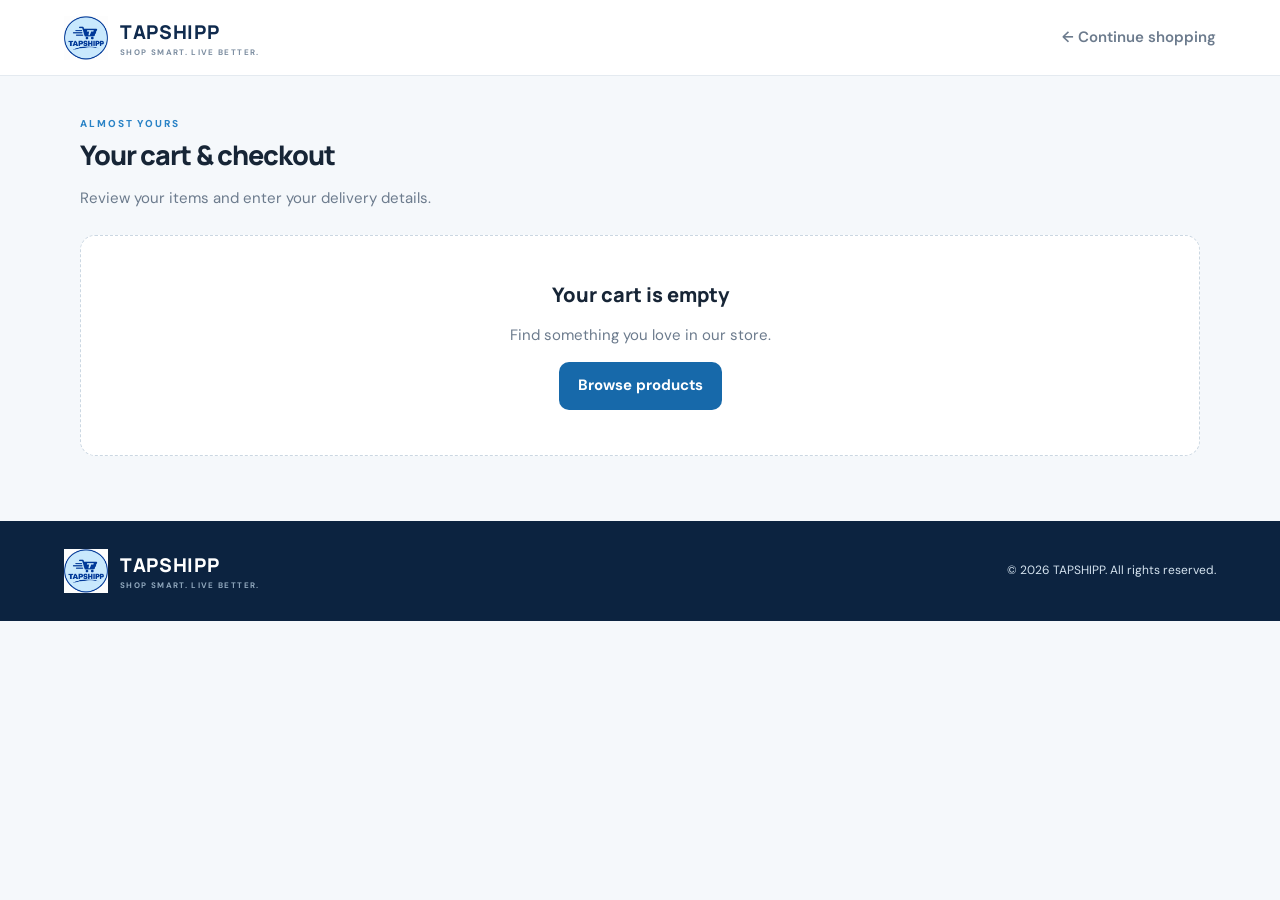
==== commit 0426d737: "Add files via upload" ====
--- a/checkout.html
+++ b/checkout.html
@@ -1,256 +1,279 @@
-
-<!doctype html>
-<html lang="en">
-<head>
-  <meta charset="utf-8">
-  <meta name="viewport" content="width=device-width, initial-scale=1">
-  <meta name="theme-color" content="#102b4e">
-
-  <title>Your Cart & Checkout | TAPSHIPP</title>
-
-  <link rel="stylesheet" href="style.css">
-
-  <link rel="preconnect" href="https://script.google.com">
-  <link rel="preconnect" href="https://script.googleusercontent.com">
-
-  <script src="https://checkout.razorpay.com/v1/checkout.js"></script>
-  <script defer src="app.js"></script>
-</head>
-
-<body data-page="checkout">
-
-  <!-- HEADER -->
-  <header class="site-header">
-    <a class="brand" href="index.html">
-      <span class="brand-mark">T</span>
-      <span>
-        TAPSHIPP
-        <small>SHOP SMART. LIVE BETTER.</small>
-      </span>
-    </a>
-
-    <a class="back-link" href="index.html">← Continue shopping</a>
-  </header>
-
-  <!-- MAIN CHECKOUT -->
-  <main class="page-shell checkout-shell">
-
-    <div class="page-title">
-      <span class="eyebrow">ALMOST YOURS</span>
-      <h1>Your cart & checkout</h1>
-      <p class="muted">Review your items and enter your delivery details.</p>
-    </div>
-
-    <!-- EMPTY CART -->
-    <div id="checkoutEmpty" class="empty-state hidden">
-      <strong>Your cart is empty</strong>
-      <p>Find something you love in our store.</p>
-      <a class="btn btn-primary" href="index.html">Browse products</a>
-    </div>
-
-    <div id="checkoutLayout" class="checkout-layout">
-
-      <section class="checkout-main">
-
-        <!-- CART ITEMS -->
-        <div class="panel">
-          <div class="panel-heading">
-            <h2>1. Your items</h2>
-            <button id="clearCart" class="text-button" type="button">
-              Clear cart
-            </button>
-          </div>
-
-          <div id="cartItems"></div>
-        </div>
-
-        <!-- CUSTOMER DETAILS -->
-        <form id="checkoutForm" class="panel checkout-form">
-
-          <div class="panel-heading">
-            <h2>2. Delivery information</h2>
-          </div>
-
-          <div class="form-grid">
-
-            <label>
-              Full name
-              <input
-                name="customerName"
-                autocomplete="name"
-                required
-                maxlength="100"
-                placeholder="Your full name">
-            </label>
-
-            <label>
-              Mobile number
-              <input
-                name="phone"
-                type="tel"
-                inputmode="numeric"
-                autocomplete="tel"
-                required
-                pattern="[6-9][0-9]{9}"
-                maxlength="10"
-                placeholder="10-digit mobile number">
-            </label>
-
-            <label class="full-field">
-              Email address (optional)
-              <input
-                name="email"
-                type="email"
-                autocomplete="email"
-                maxlength="150"
-                placeholder="you@example.com">
-            </label>
-
-            <label class="full-field">
-              House / building / street
-              <textarea
-                name="address"
-                autocomplete="street-address"
-                required
-                maxlength="500"
-                rows="3"
-                placeholder="Enter your complete delivery address"></textarea>
-            </label>
-
-            <label>
-              City / Town
-              <input
-                name="city"
-                required
-                maxlength="80"
-                placeholder="City or town">
-            </label>
-
-            <label>
-              District
-              <input
-                name="district"
-                required
-                maxlength="80"
-                placeholder="District">
-            </label>
-
-            <label>
-              State
-              <input
-                name="state"
-                required
-                maxlength="80"
-                value="Kerala">
-            </label>
-
-            <label>
-              PIN code
-              <input
-                name="pincode"
-                inputmode="numeric"
-                required
-                pattern="[1-9][0-9]{5}"
-                maxlength="6"
-                placeholder="6-digit PIN code">
-            </label>
-
-            <label class="full-field">
-              Order note (optional)
-              <textarea
-                name="note"
-                rows="2"
-                maxlength="300"
-                placeholder="Any delivery instructions?"></textarea>
-            </label>
-
-          </div>
-
-          <!-- PAYMENT INFORMATION -->
-          <div class="payment-note">
-            <strong>Secure online payment with Razorpay</strong>
-            <p>
-              Pay using the payment methods enabled on your Razorpay account,
-              such as UPI, cards or netbanking. Your order is confirmed only
-              after TAPSHIPP verifies the payment.
-            </p>
-          </div>
-
-          <!-- CUSTOMER CONSENT -->
-          <label class="consent">
-            <input type="checkbox" required>
-            I confirm that my contact and delivery details are correct.
-          </label>
-
-          <!-- PAYMENT BUTTON -->
-          <button
-            class="btn btn-primary btn-wide"
-            type="submit"
-            id="placeOrderBtn">
-            Pay securely with Razorpay <span>→</span>
-          </button>
-
-          <p class="fine-print">
-            By placing this order, you agree to the store's delivery,
-            return and privacy policies.
-          </p>
-
-          <div
-            id="checkoutMessage"
-            class="form-message"
-            role="status">
-          </div>
-
-        </form>
-
-      </section>
-
-      <!-- ORDER SUMMARY -->
-      <aside class="panel order-summary">
-
-        <h2>Order summary</h2>
-
-        <div class="summary-line">
-          <span>Items subtotal</span>
-          <strong id="subtotalValue">₹0.00</strong>
-        </div>
-
-        <div class="summary-line">
-          <span>Delivery</span>
-          <strong id="deliveryValue">FREE</strong>
-        </div>
-
-        <div class="summary-line total-line">
-          <span>Estimated total</span>
-          <strong id="totalValue">₹0.00</strong>
-        </div>
-
-        <p class="fine-print">
-          Enjoy FREE DELIVERY on your TAPSHIPP order.
-          No additional delivery charges apply.
-        </p>
-
-      </aside>
-
-    </div>
-
-  </main>
-
-  <!-- FOOTER -->
-  <footer class="site-footer">
-
-    <a class="brand footer-brand" href="index.html">
-      <img
-        src="tapshipp-logo.png"
-        alt="TAPSHIPP Logo"
-        style="height:48px;width:auto;max-width:180px;object-fit:contain;">
-    </a>
-
-    <p>
-      © <span id="year"></span> TAPSHIPP. All rights reserved.
-    </p>
-
-  </footer>
-
-</body>
-</html>
+<!doctype html>
+<html lang="en">
+<head>
+  <meta charset="utf-8">
+  <meta name="viewport" content="width=device-width, initial-scale=1">
+  <meta name="theme-color" content="#102b4e">
+
+  <title>Your Cart & Checkout | TAPSHIPP</title>
+
+  <link rel="stylesheet" href="style.css">
+
+  <link rel="preconnect" href="https://script.google.com">
+  <link rel="preconnect" href="https://script.googleusercontent.com">
+
+  <style>
+    /* TAPSHIPP logo - matching the product page */
+    .brand-logo {
+      width: 44px;
+      height: 44px;
+      object-fit: contain;
+      display: block;
+      flex-shrink: 0;
+    }
+
+    .brand {
+      display: inline-flex;
+      align-items: center;
+      gap: 12px;
+    }
+  </style>
+
+  <script src="https://checkout.razorpay.com/v1/checkout.js"></script>
+  <script defer src="app.js"></script>
+</head>
+
+<body data-page="checkout">
+
+  <!-- HEADER -->
+  <header class="site-header">
+    <a class="brand" href="index.html">
+      <img
+        src="tapshipp-logo.png"
+        alt="TAPSHIPP Logo"
+        class="brand-logo">
+      <span>
+        TAPSHIPP
+        <small>SHOP SMART. LIVE BETTER.</small>
+      </span>
+    </a>
+
+    <a class="back-link" href="index.html">← Continue shopping</a>
+  </header>
+
+  <!-- MAIN CHECKOUT -->
+  <main class="page-shell checkout-shell">
+
+    <div class="page-title">
+      <span class="eyebrow">ALMOST YOURS</span>
+      <h1>Your cart & checkout</h1>
+      <p class="muted">Review your items and enter your delivery details.</p>
+    </div>
+
+    <!-- EMPTY CART -->
+    <div id="checkoutEmpty" class="empty-state hidden">
+      <strong>Your cart is empty</strong>
+      <p>Find something you love in our store.</p>
+      <a class="btn btn-primary" href="index.html">Browse products</a>
+    </div>
+
+    <div id="checkoutLayout" class="checkout-layout">
+
+      <section class="checkout-main">
+
+        <!-- CART ITEMS -->
+        <div class="panel">
+          <div class="panel-heading">
+            <h2>1. Your items</h2>
+            <button id="clearCart" class="text-button" type="button">
+              Clear cart
+            </button>
+          </div>
+
+          <div id="cartItems"></div>
+        </div>
+
+        <!-- CUSTOMER DETAILS -->
+        <form id="checkoutForm" class="panel checkout-form">
+
+          <div class="panel-heading">
+            <h2>2. Delivery information</h2>
+          </div>
+
+          <div class="form-grid">
+
+            <label>
+              Full name
+              <input
+                name="customerName"
+                autocomplete="name"
+                required
+                maxlength="100"
+                placeholder="Your full name">
+            </label>
+
+            <label>
+              Mobile number
+              <input
+                name="phone"
+                type="tel"
+                inputmode="numeric"
+                autocomplete="tel"
+                required
+                pattern="[6-9][0-9]{9}"
+                maxlength="10"
+                placeholder="10-digit mobile number">
+            </label>
+
+            <label class="full-field">
+              Email address (optional)
+              <input
+                name="email"
+                type="email"
+                autocomplete="email"
+                maxlength="150"
+                placeholder="you@example.com">
+            </label>
+
+            <label class="full-field">
+              House / building / street
+              <textarea
+                name="address"
+                autocomplete="street-address"
+                required
+                maxlength="500"
+                rows="3"
+                placeholder="Enter your complete delivery address"></textarea>
+            </label>
+
+            <label>
+              City / Town
+              <input
+                name="city"
+                required
+                maxlength="80"
+                placeholder="City or town">
+            </label>
+
+            <label>
+              District
+              <input
+                name="district"
+                required
+                maxlength="80"
+                placeholder="District">
+            </label>
+
+            <label>
+              State
+              <input
+                name="state"
+                required
+                maxlength="80"
+                value="Kerala">
+            </label>
+
+            <label>
+              PIN code
+              <input
+                name="pincode"
+                inputmode="numeric"
+                required
+                pattern="[1-9][0-9]{5}"
+                maxlength="6"
+                placeholder="6-digit PIN code">
+            </label>
+
+            <label class="full-field">
+              Order note (optional)
+              <textarea
+                name="note"
+                rows="2"
+                maxlength="300"
+                placeholder="Any delivery instructions?"></textarea>
+            </label>
+
+          </div>
+
+          <!-- PAYMENT INFORMATION -->
+          <div class="payment-note">
+            <strong>Secure online payment with Razorpay</strong>
+            <p>
+              Pay using the payment methods enabled on your Razorpay account,
+              such as UPI, cards or netbanking. Your order is confirmed only
+              after TAPSHIPP verifies the payment.
+            </p>
+          </div>
+
+          <!-- CUSTOMER CONSENT -->
+          <label class="consent">
+            <input type="checkbox" required>
+            I confirm that my contact and delivery details are correct.
+          </label>
+
+          <!-- PAYMENT BUTTON -->
+          <button
+            class="btn btn-primary btn-wide"
+            type="submit"
+            id="placeOrderBtn">
+            Pay securely with Razorpay <span>→</span>
+          </button>
+
+          <p class="fine-print">
+            By placing this order, you agree to the store's delivery,
+            return and privacy policies.
+          </p>
+
+          <div
+            id="checkoutMessage"
+            class="form-message"
+            role="status">
+          </div>
+
+        </form>
+
+      </section>
+
+      <!-- ORDER SUMMARY -->
+      <aside class="panel order-summary">
+
+        <h2>Order summary</h2>
+
+        <div class="summary-line">
+          <span>Items subtotal</span>
+          <strong id="subtotalValue">₹0.00</strong>
+        </div>
+
+        <div class="summary-line">
+          <span>Delivery</span>
+          <strong id="deliveryValue" style="color: #16a34a; font-weight: 700;">FREE</strong>
+        </div>
+
+        <div class="summary-line total-line">
+          <span>Estimated total</span>
+          <strong id="totalValue">₹0.00</strong>
+        </div>
+
+        <p class="fine-print">
+          Enjoy FREE DELIVERY on your TAPSHIPP order.
+          No additional delivery charges apply.
+        </p>
+
+      </aside>
+
+    </div>
+
+  </main>
+
+  <!-- FOOTER -->
+  <footer class="site-footer">
+
+    <a class="brand footer-brand" href="index.html">
+      <img
+        src="tapshipp-logo.png"
+        alt="TAPSHIPP Logo"
+        class="brand-logo">
+      <span>
+        TAPSHIPP
+        <small>SHOP SMART. LIVE BETTER.</small>
+      </span>
+    </a>
+
+    <p>
+      © <span id="year"></span> TAPSHIPP. All rights reserved.
+    </p>
+
+  </footer>
+
+</body>
+</html>
